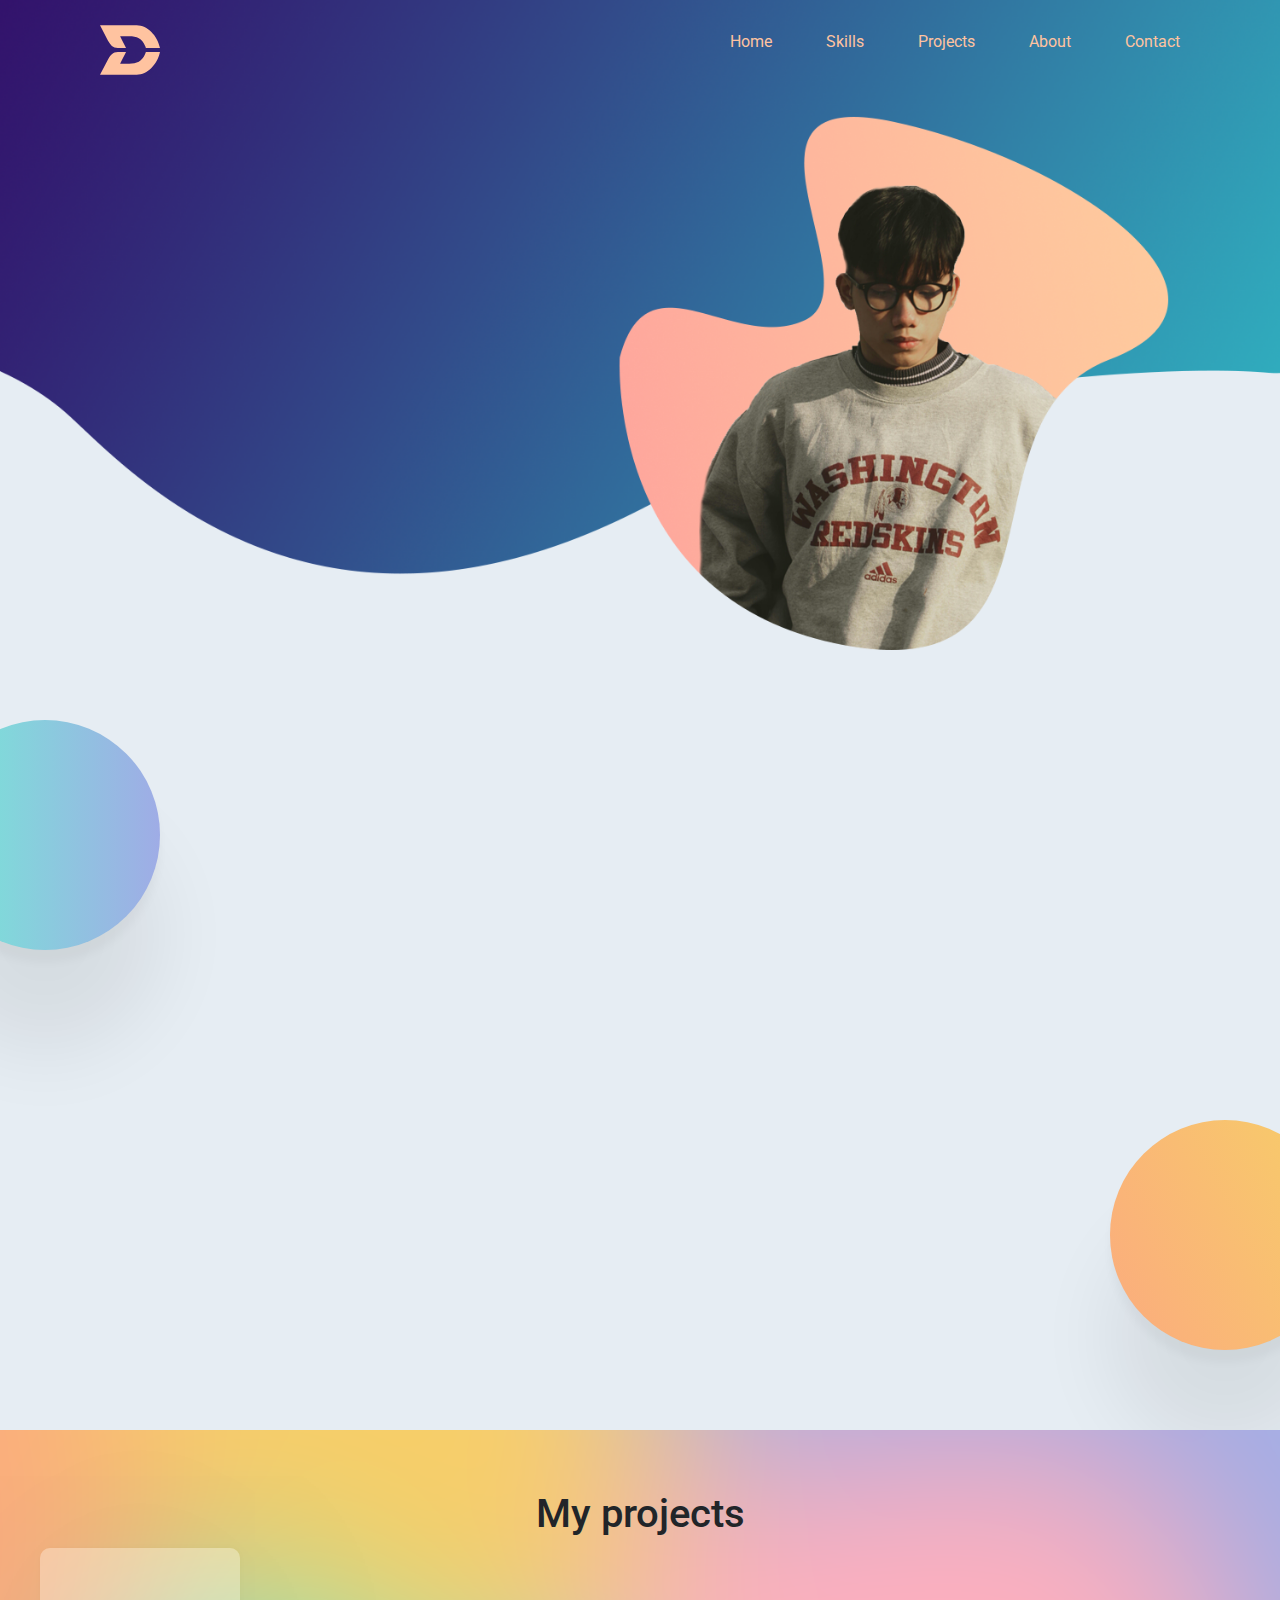
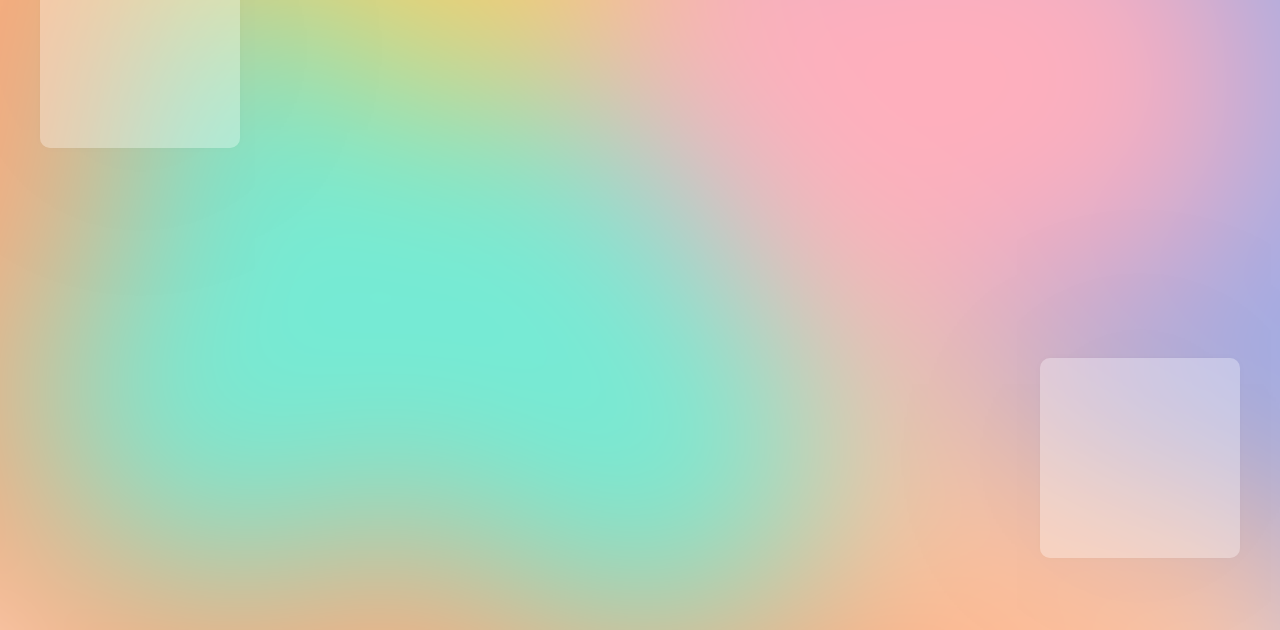
==== public/index.html @ a35df5ef "firebase" ====
<!DOCTYPE html>
<html lang="en">

<head>
    <meta charset="UTF-8">
    <meta http-equiv="X-UA-Compatible" content="IE=edge">
    <meta name="viewport" content="width=device-width, initial-scale=1.0">
    <title>Danhuynh Portfolio</title>
    <link rel="stylesheet" href="../CSS/index.css">
    <link rel="stylesheet" href="../CSS/svg.css">
    <link rel="stylesheet" href="https://maxcdn.bootstrapcdn.com/bootstrap/4.0.0/css/bootstrap.min.css"
        integrity="sha384-Gn5384xqQ1aoWXA+058RXPxPg6fy4IWvTNh0E263XmFcJlSAwiGgFAW/dAiS6JXm" crossorigin="anonymous">
    <link rel="preconnect" href="https://fonts.gstatic.com">
    <link href="https://fonts.googleapis.com/css2?family=Bai+Jamjuree&display=swap" rel="stylesheet">
    <link href="https://fonts.googleapis.com/css2?family=Goblin+One&display=swap" rel="stylesheet">
    <link href="https://fonts.googleapis.com/css2?family=Roboto&display=swap" rel="stylesheet">
</head>

<body>
    <header class="row">
        <div class="container row">
            <div class="intro col-6">
                <div class="logo">
                    <img src="../IMG/logo2.svg" alt=""> 
                    <!-- <span>ANH</span> -->
                </div>
                <div class="introduce">
                    <h1 class="anime-before">I am a front-end </h1><h1 class="anime-after">developer</h1>
                    <p>Lorem ipsum dolor sit amet consectetur adipisicing elit. Enim, culpa.</p>
                    <button>See more</button>
                    <div class="contact">
                        <a href="">
                            <img src="../IMG/twitter.svg" alt="fb">
                        </a>
                        <a href="">
                            <img src="../IMG/facebook.svg" alt="fb">
                        </a>
                        <a href="">
                            <img src="../IMG/linkedin.svg" alt="fb">
                        </a>
                        <a href="">
                            <img src="../IMG/instagram.svg" alt="fb">
                        </a>
                    </div>
                </div>
            </div>
            <div class="right-header col-6">
                <div class="menu">
                    <a href="">Home</a>
                    <a href="">Skills</a>
                    <a href="">Projects</a>
                    <a href="">About</a>
                    <a href="">Contact</a>
                </div>
            </div>
        </div>
    </header>
    <div class="content">
        <div class="container posi">
            <span class="circle1"></span>
            <span class="circle2"></span>
            <div class="skill-list row">
                <div class="img-left col-3">
                    <img src="../IMG/avt.jpeg" alt="">
                </div>
                <div class="skills-right progress1 col-9">
                    <!--  Item  -->
                    <div class="item item1">
                        <div class="skill" data-name="React Skill" data-percent="80%">
                            <svg viewBox="-10 -10 220 220">
                                <g fill="none" stroke-width="6" transform="translate(100,100)">
                                    <path d="M 0,-100 A 100,100 0 0,1 86.6,-50" stroke="url(#cl1)" />
                                    <path d="M 86.6,-50 A 100,100 0 0,1 86.6,50" stroke="url(#cl2)" />
                                    <path d="M 86.6,50 A 100,100 0 0,1 0,100" stroke="url(#cl3)" />
                                    <path d="M 0,100 A 100,100 0 0,1 -86.6,50" stroke="url(#cl4)" />
                                    <path d="M -86.6,50 A 100,100 0 0,1 -86.6,-50" stroke="url(#cl5)" />
                                    <path d="M -86.6,-50 A 100,100 0 0,1 0,-100" stroke="url(#cl6)" />
                                </g>
                            </svg>
                            <svg viewBox="-10 -10 220 220">
                                <path
                                    d="M200,100 C200,44.771525 155.228475,0 100,0 C44.771525,0 0,44.771525 0,100 C0,155.228475 44.771525,200 100,200 C155.228475,200 200,155.228475 200,100 Z"
                                    stroke-dashoffset="503"></path>
                            </svg>
                        </div>

                    </div>
                    <!--  Item  -->
                    <div class="item item2">
                        <div class="skill" data-name="CSS Skill" data-percent="100%">
                            <svg viewBox="-10 -10 220 220">
                                <g fill="none" stroke-width="6" transform="translate(100,100)">
                                    <path d="M 0,-100 A 100,100 0 0,1 86.6,-50" stroke="url(#cl1)" />
                                    <path d="M 86.6,-50 A 100,100 0 0,1 86.6,50" stroke="url(#cl2)" />
                                    <path d="M 86.6,50 A 100,100 0 0,1 0,100" stroke="url(#cl3)" />
                                    <path d="M 0,100 A 100,100 0 0,1 -86.6,50" stroke="url(#cl4)" />
                                    <path d="M -86.6,50 A 100,100 0 0,1 -86.6,-50" stroke="url(#cl5)" />
                                    <path d="M -86.6,-50 A 100,100 0 0,1 0,-100" stroke="url(#cl6)" />
                                </g>
                            </svg>
                            <svg viewBox="-10 -10 220 220">
                                <path
                                    d="M200,100 C200,44.771525 155.228475,0 100,0 C44.771525,0 0,44.771525 0,100 C0,155.228475 44.771525,200 100,200 C155.228475,200 200,155.228475 200,100 Z"
                                    stroke-dashoffset="629"></path>
                            </svg>
                        </div>

                    </div>



                    <div class="item item3">
                        <div class="skill" data-name="Javascript" data-percent="70%">
                            <svg viewBox="-10 -10 220 220">
                                <g fill="none" stroke-width="6" transform="translate(100,100)">
                                    <path d="M 0,-100 A 100,100 0 0,1 86.6,-50" stroke="url(#cl1)" />
                                    <path d="M 86.6,-50 A 100,100 0 0,1 86.6,50" stroke="url(#cl2)" />
                                    <path d="M 86.6,50 A 100,100 0 0,1 0,100" stroke="url(#cl3)" />
                                    <path d="M 0,100 A 100,100 0 0,1 -86.6,50" stroke="url(#cl4)" />
                                    <path d="M -86.6,50 A 100,100 0 0,1 -86.6,-50" stroke="url(#cl5)" />
                                    <path d="M -86.6,-50 A 100,100 0 0,1 0,-100" stroke="url(#cl6)" />
                                </g>
                            </svg>
                            <svg viewBox="-10 -10 220 220">
                                <path
                                    d="M200,100 C200,44.771525 155.228475,0 100,0 C44.771525,0 0,44.771525 0,100 C0,155.228475 44.771525,200 100,200 C155.228475,200 200,155.228475 200,100 Z"
                                    stroke-dashoffset="440"></path>
                            </svg>
                        </div>

                    </div>
                    <!--  Item  -->
                    <div class="item item4">
                        <div class="skill" data-name="HTML Skill" data-percent="100%">
                            <svg viewBox="-10 -10 220 220">
                                <g fill="none" stroke-width="6" transform="translate(100,100)">
                                    <path d="M 0,-100 A 100,100 0 0,1 86.6,-50" stroke="url(#cl1)" />
                                    <path d="M 86.6,-50 A 100,100 0 0,1 86.6,50" stroke="url(#cl2)" />
                                    <path d="M 86.6,50 A 100,100 0 0,1 0,100" stroke="url(#cl3)" />
                                    <path d="M 0,100 A 100,100 0 0,1 -86.6,50" stroke="url(#cl4)" />
                                    <path d="M -86.6,50 A 100,100 0 0,1 -86.6,-50" stroke="url(#cl5)" />
                                    <path d="M -86.6,-50 A 100,100 0 0,1 0,-100" stroke="url(#cl6)" />
                                </g>
                            </svg>
                            <svg viewBox="-10 -10 220 220">
                                <path
                                    d="M200,100 C200,44.771525 155.228475,0 100,0 C44.771525,0 0,44.771525 0,100 C0,155.228475 44.771525,200 100,200 C155.228475,200 200,155.228475 200,100 Z"
                                    stroke-dashoffset="629"></path>
                            </svg>
                        </div>

                    </div>

                    


            </div>
        </div>
    
        
        </div>
        <div class="projects">
            <h1>My projects</h1>
            <div class="row container projects-list">
                <span class="rect1"></span>
                <span class="rect2"></span>
                <div class="project-item col-4">
                    <div class="proitem">
                        <div class="project-img">
                            <img src="../IMG/todolist.svg" alt="">
                        </div>
                        <div class="infoproject">
                            <h2>Todolist app</h2>
                            <p>Lorem ipsum dolor sit amet.</p>
                            <button>Go to github</button>
                        </div>
                    </div>
                </div>
                <div class="project-item col-4">
                    <div class="proitem">
                        <div class="project-img">
                            <img src="../IMG/game.svg" alt="">
                        </div>
                        <div class="infoproject">
                            <h2>Pikachu game</h2>
                            <p>Lorem ipsum dolor sit amet.</p>
                            <button>Go to github</button>
                        </div>
                    </div>
                </div>
                <div class="project-item col-4">
                    <div class="proitem">
                        <div class="project-img">
                            <img src="../IMG/website.svg" alt="">
                        </div>
                        <div class="infoproject">
                            <h2>Bihama website</h2>
                            <p>Lorem ipsum dolor sit amet.</p>
                            <button>Go to github</button>
                        </div>
                    </div>
                </div>
            </div>
        </div>
    </div>
</body>

</html>


<!--  Defining Angle Gradient Colors  -->
<svg width="0" height="0">
    <defs>
        <linearGradient id="cl1" gradientUnits="objectBoundingBox" x1="0" y1="0" x2="1" y2="1">
            <stop stop-color="#ffafbd" />
            <stop offset="100%" stop-color="#ffc3a0" />
        </linearGradient>
        <linearGradient id="cl2" gradientUnits="objectBoundingBox" x1="0" y1="0" x2="0" y2="1">
            <stop stop-color="#ffc3a0" />
            <stop offset="100%" stop-color="#F7CE68" />
        </linearGradient>
        <linearGradient id="cl3" gradientUnits="objectBoundingBox" x1="1" y1="0" x2="0" y2="1">
            <stop stop-color="#F7CE68" />
            <stop offset="100%" stop-color="#FBAB7E" />
        </linearGradient>
        <linearGradient id="cl4" gradientUnits="objectBoundingBox" x1="1" y1="1" x2="0" y2="0">
            <stop stop-color="#FBAB7E" />
            <stop offset="100%" stop-color="#9FACE6" />
        </linearGradient>
        <linearGradient id="cl5" gradientUnits="objectBoundingBox" x1="0" y1="1" x2="0" y2="0">
            <stop stop-color="#9FACE6" />
            <stop offset="100%" stop-color="#74EBD5" />
        </linearGradient>
        <linearGradient id="cl6" gradientUnits="objectBoundingBox" x1="0" y1="1" x2="1" y2="0">
            <stop stop-color="#74EBD5" />
            <stop offset="100%" stop-color="#ffafbd" />
        </linearGradient>
    </defs>
</svg>
---- CSS/index.css ----
body {
    /* font-family: -apple-system, BlinkMacSystemFont, 'Segoe UI', 'Roboto', 'Oxygen',
    'Ubuntu', 'Cantarell', 'Fira Sans', 'Droid Sans', 'Helvetica Neue',
    sans-serif; */
    /* font-family: 'Mitr', sans-serif !important; */
    /* font-family: 'Bai Jamjuree', sans-serif !important; */
    font-family: 'Roboto', sans-serif !important;
    background:rgb(48 110 156 / 12%) !important;
}

* {
    box-sizing: border-box;
    padding: 0;
    margin: 0;
}

header {
    background-image: url("../IMG/myImg5.png");
    background-repeat: no-repeat;
    height: 800px;
    background-size: contain;
    margin: 0 !important;
}

.container {
    margin: 0 auto !important;
}

.logo {
    position: relative;
}

.logo span {
    position: absolute;
    bottom: -5px;
    color: #ffafbd;
    font-weight: 700;
    font-family: 'Goblin One', cursive;
    font-size: 24px;
}

.logo img {
    width: 60px;
}

.introduce {
    padding-top: 100px;
    padding-right: 60px !important;
}

.intro {
    padding-top: 20px;
    height: 100%;
    color: white
}

.anime-before{
    font-size: 60px;
    font-weight: 600;
    animation: fade-up .5s ease-in-out;
    animation-delay: .1s;
    animation-fill-mode: forwards;
    opacity: 0;
}

.anime-after{
    font-size: 60px;
    font-weight: 600;
    animation: fade-up .5s ease-in-out;
    animation-delay: .3s;
    animation-fill-mode: forwards;
    opacity: 0;
}

.intro p {
    color: #e8c496;
    animation: fade-up .5s ease-in-out;
    animation-delay: .4s;
    animation-fill-mode: forwards;
    opacity: 0;
}

.intro button {
    padding: 15px 70px;
    border: none;
    border-radius: 50px;
    background: linear-gradient(to right, #ffc3a0 0%, #ffafbd 100%);
    box-shadow:
  0 12.5px 10px rgba(0, 0, 0, 0.035),
  0 100px 80px rgba(0, 0, 0, 0.07)
;
    animation: fade-up .5s ease-in-out;
    animation-delay: .6s;
    animation-fill-mode: forwards;
    opacity: 0;
}

.contact {
    margin-top: 30px;
    margin-left: 10px
}

.contact img {
    width: 20px;
    opacity: .5;
    margin-right: 10px;
    animation: fade-up .5s ease-in-out;
    animation-delay: .7s;
    animation-fill-mode: forwards;
    opacity: 0;
}

.right-header {
    padding-top: 30px
}

.menu {
    text-align: right;
}

.menu a {
    color: #ffc3a0;
    margin-left: 50px
}

.menu a:hover {
    color: #ffe6d7;
}

/* content */
.content {
    padding: 20px 0px;
    height: 460px;
}

.posi {
    position: relative;
    height: inherit;
}

.circle1, .circle2, .skill-list, .img-left{
    box-shadow:
  0 12.5px 10px rgba(0, 0, 0, 0.035),
  0 100px 80px rgba(0, 0, 0, 0.07)
;

}


.circle1, .circle2 {
    position: absolute;
    width: 230px;
    height: 230px;
    /* background: #e6bf8a; */
    
    border-radius: 130px;
    z-index: -1;
    
}

.circle1 {
    /* background: #3179a173; */
    background-color: #74EBD5;
background-image: linear-gradient(90deg, #74EBD5 0%, #9FACE6 100%);

    left: -140px;
    top: -100px;
}

.circle2 {
    /* background: #e7c495c9; */
    background-color: #FBAB7E;
background-image: linear-gradient(62deg, #FBAB7E 0%, #F7CE68 100%);

    right: -130px;
    bottom: -70px;
}

.skill-list {
    height: inherit;
    border-radius: 10px;
    padding: 30px;
    background: rgba(255, 255, 255, 0.3);
    backdrop-filter: blur(1rem);
    animation: fade-up-long 1.2s ease-in-out;
    animation-fill-mode: forwards;
    opacity: 0;
}

.img-left {
    border-radius: 10px;
    padding: 0 !important;
    animation: fadeOpa .7s ease-in-out;
    animation-delay: .5s;
    animation-fill-mode: forwards;
    opacity: 0;
}

.img-left img{
    border-radius: 10px;
    width: 100%;
    height: 100%;
}

.item {
    text-align: center;
    position: relative;
}

.item::after {
    content: '';
    width: 0%;
    height: 100%;
    left: 0;
    position: absolute;
        box-shadow:
  0 0px 10.5px rgba(0, 0, 0, 0.036),
  0 0px 387px rgba(0, 0, 0, 0.06)
;
    background: rgba(255, 255, 255, 0.5);
    z-index: -1;
    border-radius: 10px;
    animation: openRight 1.2s ease-in-out;
    animation-fill-mode: forwards;
}

.item1::after {
    animation-delay: .6s;
}

.item2::after {
    animation-delay: .7s;
}

.item3::after {
    animation-delay: .9s;
}

.item4::after {
    animation-delay: 1s;
}

@keyframes openRight {
    from {
        width: 0;
    }
    to {
        width: 100%;
    }
}

@keyframes fadeOpa {
    from {
        opacity: 0;
    }
    to {
        opacity: 1;
    }
}

/* projects */
.projects {
    margin-top: 150px;
    padding-top: 60px;
    background-image: url("../IMG/background3.png");
    background-repeat: no-repeat;
    height: 800px;
    background-size: cover;
}

.projects h1 {
    text-align: center;
    margin-bottom: 40px
}

.projects-list {
    position: relative;
}

.rect1, .rect2 {
    position: absolute;
    width: 200px;
    height: 200px;
    border-radius: 10px;
    box-shadow:
    0 0px 10.5px rgba(0, 0, 0, 0.036),
    0 0px 387px rgba(0, 0, 0, 0.06)
  ;
  background: rgba(255, 255, 255, 0.3);

}

.rect1 {
    left: -30px;
    top: -30px;
    animation: move1 20s infinite;
    animation-timing-function: linear;
}

.rect2 {
    right: -30px;
    bottom: -30px;
    animation: move2 20s infinite;
    animation-timing-function: linear;
}

@keyframes fade-up {
    from {
        transform: translateY(40px);
        opacity: 0;
    }
    to {
        transform: translateY(0px);
        opacity: 1;
    }
}

@keyframes fade-up-long {
    0% {
        transform: translateY(80px);
        opacity: 0;
    }
    60% {
        transform: translateY(-20px);
        opacity: 0.8;
    }
    100% {
        transform: translateY(0px);
        opacity: 1;
    }
}

@keyframes move2 {
    0% {
        bottom: -30px
    }
    50% {
        bottom: 380px
    }
    100% {
        bottom: -30px
    }
}

@keyframes move1 {
    0% {
        top: -30px
    }
    50% {
        top: 380px
    }
    100% {
        top: -30px
    }
}

.project-item {
    padding: 10px
}

.proitem {
    background: rgba(255, 255, 255, 0.3);
    backdrop-filter: blur(0.5rem);
    padding: 50px 30px;
    box-shadow:
    0 2.8px 2.2px rgba(0, 0, 0, 0.001),
    0 6.7px 5.3px rgba(0, 0, 0, 0.003),
    0 12.5px 10px rgba(0, 0, 0, 0.007),
    0 22.3px 17.9px rgba(0, 0, 0, 0.014),
    0 41.8px 33.4px rgba(0, 0, 0, 0.028),
    0 100px 80px rgba(0, 0, 0, 0.07)
  ;
  
    border-radius: 10px;
    border-top: 1px solid #ffffff45;
    border-left: 1px solid #ffffff45;
    height: 530px;
    position: relative;
    transition: all 0.2s ease-in-out;
    animation: fade-up-long 1.2s ease-in-out;
    animation-fill-mode: forwards;
    opacity: 0;
}

/* .proitem:hover {
    transform: scale(1.05) !important;
} */

.proitem img {
    width: 80%;
}

.project-img {
    text-align: center;
    margin: 60px 0px;
}

.infoproject {
    position: absolute;
    top: 360px;
    right: 25px;
    left: 25px;
}

.infoproject h2 {
    color: rgb(97, 97, 97);
}

.infoproject p {
    opacity: .5;
}

.infoproject button {
    color: #fcd0d7;
    padding: 15px 0;
    border: none;
    border-radius: 50px;
    width: 100%;
    background: linear-gradient(to right, #40479b 0%, #3196b2 100%);
    box-shadow:
  0 12.5px 10px rgba(0, 0, 0, 0.035),
  0 100px 80px rgba(0, 0, 0, 0.07)
;
}


/* responsive */

@media (max-width: 19200px) and (min-width: 1751px) {
    header {
        height: 1080px !important;
    }

    .introduce {
        padding-top: 160px;
        padding-right: 30px !important;
    }

    .intro h1 {
        font-size: 70px;
    }

    .intro p {
        font-size: 20px;
    }
}

@media (max-width: 1750px) and (min-width: 1551px) {
    header {
        height: 970px !important;
    }
}

@media (max-width: 1550px) and (min-width: 1500px) {
    header {
        height: 900px;
    }
}
---- CSS/svg.css ----
@import url(https://fonts.googleapis.com/css?family=Lato:100,400);
 @keyframes load {
	 0% {
		 stroke-dashoffset: 0;
	}
}
 .progress1 {
	 position: relative;
	 display: grid;
     grid-template-columns: auto auto;
     row-gap: 20px;
     column-gap: 20px;
     padding: 0;
    padding-left: 20px !important;
}
 .skill {
	 display: inline-block;
	 position: relative;
	 text-align: center;
	 color: #93a2ac;
	 font-family: Lato;
	 font-weight: 100;
	 margin: 14px;
}
 .skill:before {
	 content: attr(data-name);
	 position: absolute;
	 width: 100%;
	 bottom: 3rem;
	 font-weight: 400;
}
 .skill:after {
	 content: attr(data-percent);
	 position: absolute;
	 width: 100%;
	 top: 3rem;
	 left: 0;
	 font-size: 2rem;
	 text-align: center;
}
 .progress1 svg {
	 width: 10rem;
	 height: 10rem;
}
 .progress1 svg:nth-child(2) {
	 position: absolute;
	 left: 0;
	 top: 0;
	 transform: rotate(-90deg);
}
 .progress1 svg:nth-child(2) path {
	 fill: none;
	 stroke-width: 25;
	 stroke-dasharray: 629;
	 stroke: #fff;
	 opacity: 0.9;
	 animation: load 3s;
}
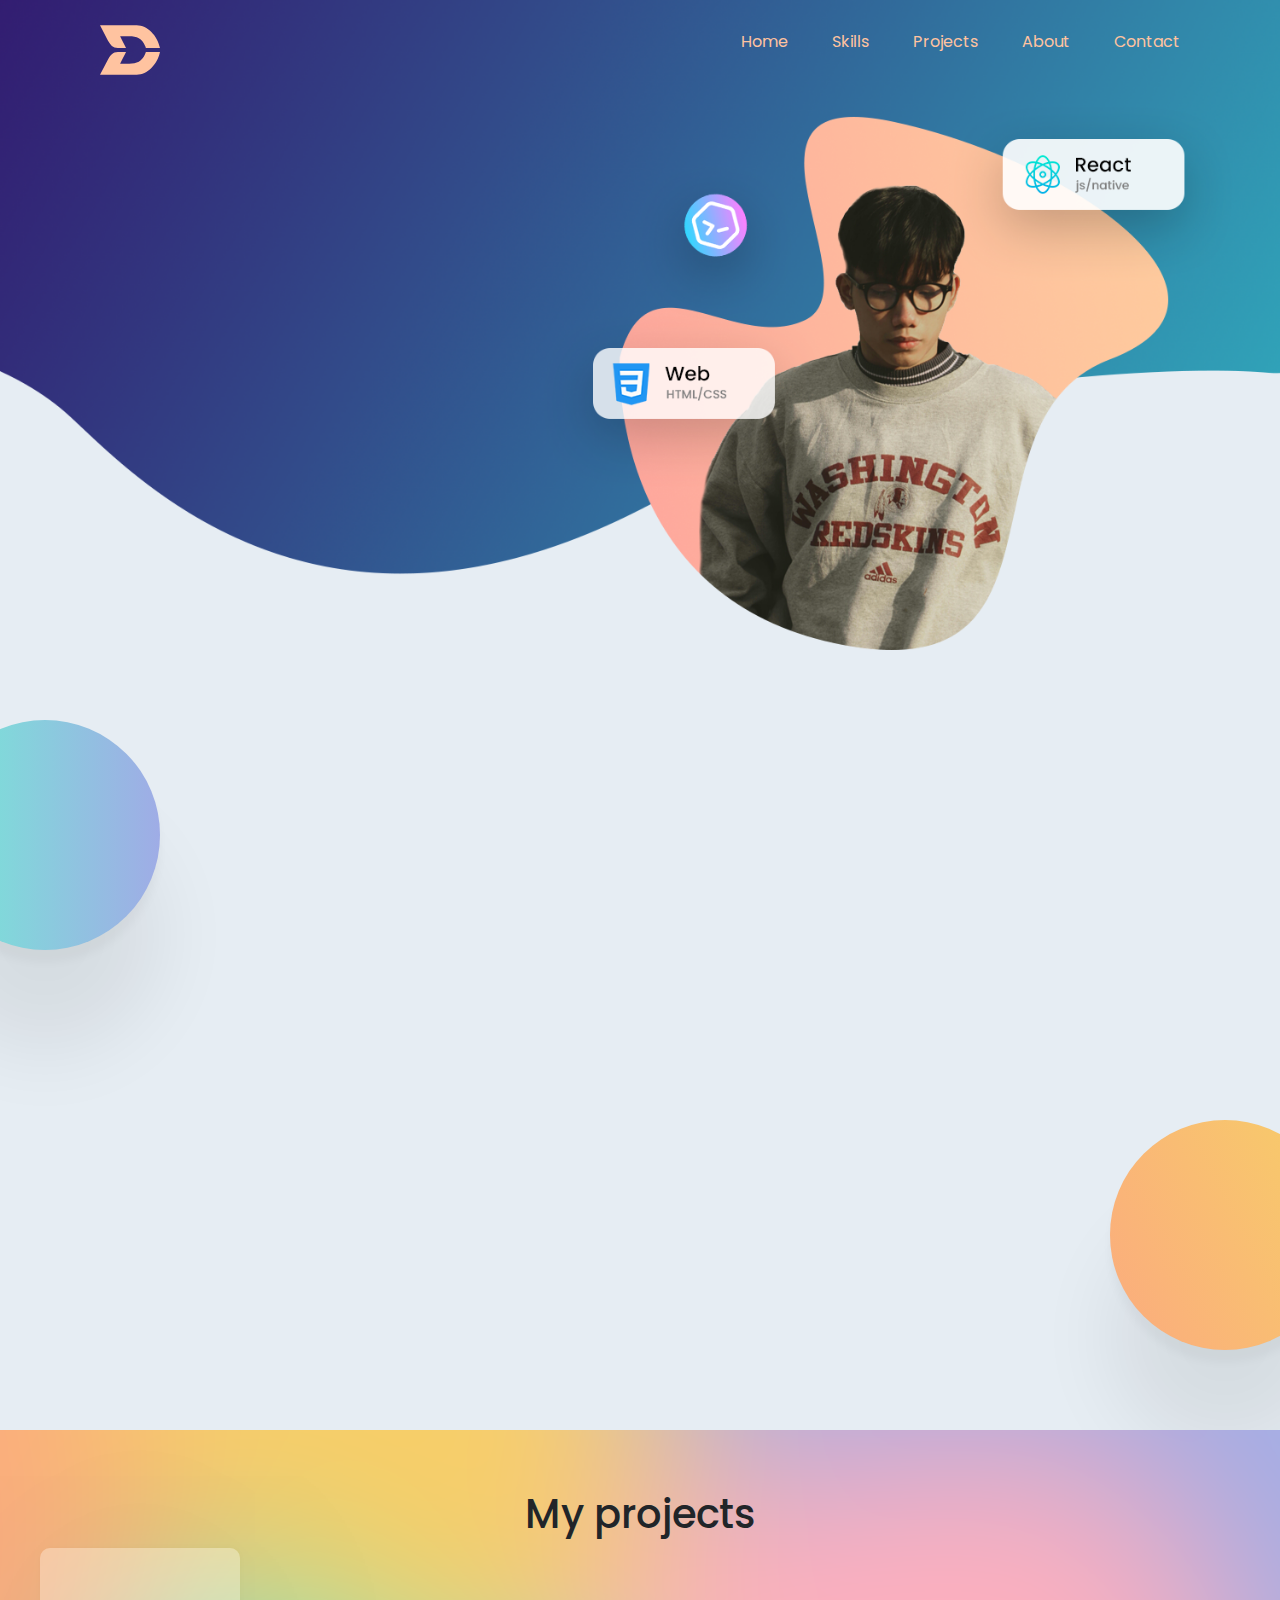
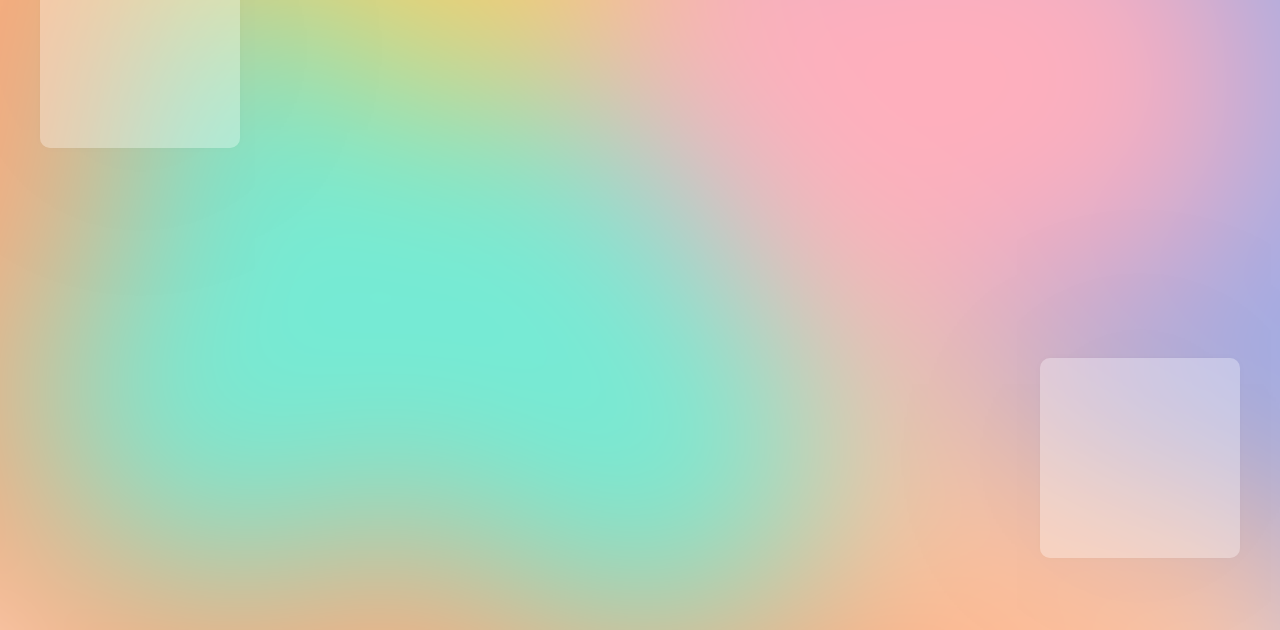
==== commit 4442edff: "change img background" ====
--- a/public/index.html
+++ b/public/index.html
@@ -6,14 +6,15 @@
     <meta http-equiv="X-UA-Compatible" content="IE=edge">
     <meta name="viewport" content="width=device-width, initial-scale=1.0">
     <title>Danhuynh Portfolio</title>
-    <link rel="stylesheet" href="../CSS/index.css">
-    <link rel="stylesheet" href="../CSS/svg.css">
+    <link rel="stylesheet" href="./CSS/index.css">
+    <link rel="stylesheet" href="./CSS/svg.css">
     <link rel="stylesheet" href="https://maxcdn.bootstrapcdn.com/bootstrap/4.0.0/css/bootstrap.min.css"
         integrity="sha384-Gn5384xqQ1aoWXA+058RXPxPg6fy4IWvTNh0E263XmFcJlSAwiGgFAW/dAiS6JXm" crossorigin="anonymous">
     <link rel="preconnect" href="https://fonts.gstatic.com">
     <link href="https://fonts.googleapis.com/css2?family=Bai+Jamjuree&display=swap" rel="stylesheet">
     <link href="https://fonts.googleapis.com/css2?family=Goblin+One&display=swap" rel="stylesheet">
     <link href="https://fonts.googleapis.com/css2?family=Roboto&display=swap" rel="stylesheet">
+    <link href="https://fonts.googleapis.com/css2?family=Poppins:wght@400;500;600&display=swap" rel="stylesheet">
 </head>
 
 <body>
@@ -21,25 +22,25 @@
         <div class="container row">
             <div class="intro col-6">
                 <div class="logo">
-                    <img src="../IMG/logo2.svg" alt=""> 
+                    <img src="./IMG/logo2.svg" alt=""> 
                     <!-- <span>ANH</span> -->
                 </div>
                 <div class="introduce">
-                    <h1 class="anime-before">I am a front-end </h1><h1 class="anime-after">developer</h1>
+                    <h1 class="anime-before">Hi, i'm Danh</h1><h1 class="anime-after">Huynh</h1>
                     <p>Lorem ipsum dolor sit amet consectetur adipisicing elit. Enim, culpa.</p>
                     <button>See more</button>
                     <div class="contact">
                         <a href="">
-                            <img src="../IMG/twitter.svg" alt="fb">
-                        </a>
-                        <a href="">
-                            <img src="../IMG/facebook.svg" alt="fb">
-                        </a>
-                        <a href="">
-                            <img src="../IMG/linkedin.svg" alt="fb">
-                        </a>
-                        <a href="">
-                            <img src="../IMG/instagram.svg" alt="fb">
+                            <img src="./IMG/twitter.svg" alt="fb">
+                        </a>
+                        <a href="">
+                            <img src="./IMG/facebook.svg" alt="fb">
+                        </a>
+                        <a href="">
+                            <img src="./IMG/linkedin.svg" alt="fb">
+                        </a>
+                        <a href="">
+                            <img src="./IMG/instagram.svg" alt="fb">
                         </a>
                     </div>
                 </div>
@@ -61,7 +62,7 @@
             <span class="circle2"></span>
             <div class="skill-list row">
                 <div class="img-left col-3">
-                    <img src="../IMG/avt.jpeg" alt="">
+                    <img src="./IMG/avt.jpeg" alt="">
                 </div>
                 <div class="skills-right progress1 col-9">
                     <!--  Item  -->
@@ -167,7 +168,7 @@
                 <div class="project-item col-4">
                     <div class="proitem">
                         <div class="project-img">
-                            <img src="../IMG/todolist.svg" alt="">
+                            <img src="./IMG/todolist.svg" alt="">
                         </div>
                         <div class="infoproject">
                             <h2>Todolist app</h2>
@@ -179,7 +180,7 @@
                 <div class="project-item col-4">
                     <div class="proitem">
                         <div class="project-img">
-                            <img src="../IMG/game.svg" alt="">
+                            <img src="./IMG/game.svg" alt="">
                         </div>
                         <div class="infoproject">
                             <h2>Pikachu game</h2>
@@ -191,7 +192,7 @@
                 <div class="project-item col-4">
                     <div class="proitem">
                         <div class="project-img">
-                            <img src="../IMG/website.svg" alt="">
+                            <img src="./IMG/website.svg" alt="">
                         </div>
                         <div class="infoproject">
                             <h2>Bihama website</h2>
--- a/public/CSS/index.css
+++ b/public/CSS/index.css
@@ -0,0 +1,460 @@
+body {
+    /* font-family: -apple-system, BlinkMacSystemFont, 'Segoe UI', 'Roboto', 'Oxygen',
+    'Ubuntu', 'Cantarell', 'Fira Sans', 'Droid Sans', 'Helvetica Neue',
+    sans-serif; */
+    /* font-family: 'Mitr', sans-serif !important; */
+    /* font-family: 'Bai Jamjuree', sans-serif !important; */
+    font-family: 'Poppins', sans-serif !important;
+    /* font-family: 'Roboto', sans-serif !important; */
+    background:rgb(48 110 156 / 12%) !important;
+}
+
+* {
+    box-sizing: border-box;
+    padding: 0;
+    margin: 0;
+}
+
+header {
+    background-image: url("../IMG/myImg6.png");
+    background-repeat: no-repeat;
+    height: 800px;
+    background-size: contain;
+    margin: 0 !important;
+}
+
+.container {
+    margin: 0 auto !important;
+}
+
+.logo {
+    position: relative;
+}
+
+.logo span {
+    position: absolute;
+    bottom: -5px;
+    color: #ffafbd;
+    font-weight: 700;
+    font-family: 'Goblin One', cursive;
+    font-size: 24px;
+}
+
+.logo img {
+    width: 60px;
+}
+
+.introduce {
+    padding-top: 100px;
+    padding-right: 60px !important;
+}
+
+.intro {
+    padding-top: 20px;
+    height: 100%;
+    color: white
+}
+
+.anime-before{
+    font-size: 60px;
+    font-weight: 600;
+    animation: fade-up .5s ease-in-out;
+    animation-delay: .1s;
+    animation-fill-mode: forwards;
+    opacity: 0;
+}
+
+.anime-after{
+    font-size: 60px;
+    font-weight: 600;
+    animation: fade-up .5s ease-in-out;
+    animation-delay: .3s;
+    animation-fill-mode: forwards;
+    opacity: 0;
+}
+
+.intro p {
+    color: #e8c496;
+    animation: fade-up .5s ease-in-out;
+    animation-delay: .4s;
+    animation-fill-mode: forwards;
+    opacity: 0;
+}
+
+.intro button {
+    padding: 15px 70px;
+    border: none;
+    border-radius: 50px;
+    background: linear-gradient(to right, #ffc3a0 0%, #ffafbd 100%);
+    box-shadow:
+  0 12.5px 10px rgba(0, 0, 0, 0.035),
+  0 100px 80px rgba(0, 0, 0, 0.07)
+;
+    animation: fade-up .5s ease-in-out;
+    animation-delay: .6s;
+    animation-fill-mode: forwards;
+    opacity: 0;
+}
+
+.contact {
+    margin-top: 30px;
+    margin-left: 10px
+}
+
+.contact img {
+    width: 20px;
+    opacity: .5;
+    margin-right: 10px;
+    animation: fade-up .5s ease-in-out;
+    animation-delay: .7s;
+    animation-fill-mode: forwards;
+    opacity: 0;
+}
+
+.right-header {
+    padding-top: 30px
+}
+
+.menu {
+    text-align: right;
+}
+
+.menu a {
+    color: #ffc3a0;
+    margin-left: 40px
+}
+
+.menu a:hover {
+    color: #ffe6d7;
+}
+
+/* content */
+.content {
+    padding: 20px 0px;
+    height: 460px;
+}
+
+.posi {
+    position: relative;
+    height: inherit;
+}
+
+.circle1, .circle2, .skill-list, .img-left{
+    box-shadow:
+  0 12.5px 10px rgba(0, 0, 0, 0.035),
+  0 100px 80px rgba(0, 0, 0, 0.07)
+;
+
+}
+
+
+.circle1, .circle2 {
+    position: absolute;
+    width: 230px;
+    height: 230px;
+    /* background: #e6bf8a; */
+    
+    border-radius: 130px;
+    z-index: -1;
+    
+}
+
+.circle1 {
+    /* background: #3179a173; */
+    background-color: #74EBD5;
+background-image: linear-gradient(90deg, #74EBD5 0%, #9FACE6 100%);
+
+    left: -140px;
+    top: -100px;
+}
+
+.circle2 {
+    /* background: #e7c495c9; */
+    background-color: #FBAB7E;
+background-image: linear-gradient(62deg, #FBAB7E 0%, #F7CE68 100%);
+
+    right: -130px;
+    bottom: -70px;
+}
+
+.skill-list {
+    height: inherit;
+    border-radius: 10px;
+    padding: 30px;
+    background: rgba(255, 255, 255, 0.3);
+    backdrop-filter: blur(1rem);
+    animation: fade-up-long 1.2s ease-in-out;
+    animation-fill-mode: forwards;
+    opacity: 0;
+}
+
+.img-left {
+    border-radius: 10px;
+    padding: 0 !important;
+    animation: fadeOpa .7s ease-in-out;
+    animation-delay: .5s;
+    animation-fill-mode: forwards;
+    opacity: 0;
+}
+
+.img-left img{
+    border-radius: 10px;
+    width: 100%;
+    height: 100%;
+}
+
+.item {
+    text-align: center;
+    position: relative;
+}
+
+.item::after {
+    content: '';
+    width: 0%;
+    height: 100%;
+    left: 0;
+    position: absolute;
+        box-shadow:
+  0 0px 10.5px rgba(0, 0, 0, 0.036),
+  0 0px 387px rgba(0, 0, 0, 0.06)
+;
+    background: rgba(255, 255, 255, 0.5);
+    z-index: -1;
+    border-radius: 10px;
+    animation: openRight 1.2s ease-in-out;
+    animation-fill-mode: forwards;
+}
+
+.item1::after {
+    animation-delay: .6s;
+}
+
+.item2::after {
+    animation-delay: .7s;
+}
+
+.item3::after {
+    animation-delay: .9s;
+}
+
+.item4::after {
+    animation-delay: 1s;
+}
+
+@keyframes openRight {
+    from {
+        width: 0;
+    }
+    to {
+        width: 100%;
+    }
+}
+
+@keyframes fadeOpa {
+    from {
+        opacity: 0;
+    }
+    to {
+        opacity: 1;
+    }
+}
+
+/* projects */
+.projects {
+    margin-top: 150px;
+    padding-top: 60px;
+    background-image: url("../IMG/background3.png");
+    background-repeat: no-repeat;
+    height: 800px;
+    background-size: cover;
+}
+
+.projects h1 {
+    text-align: center;
+    margin-bottom: 40px
+}
+
+.projects-list {
+    position: relative;
+}
+
+.rect1, .rect2 {
+    position: absolute;
+    width: 200px;
+    height: 200px;
+    border-radius: 10px;
+    box-shadow:
+    0 0px 10.5px rgba(0, 0, 0, 0.036),
+    0 0px 387px rgba(0, 0, 0, 0.06)
+  ;
+  background: rgba(255, 255, 255, 0.3);
+
+}
+
+.rect1 {
+    left: -30px;
+    top: -30px;
+    animation: move1 20s infinite;
+    animation-timing-function: linear;
+}
+
+.rect2 {
+    right: -30px;
+    bottom: -30px;
+    animation: move2 20s infinite;
+    animation-timing-function: linear;
+}
+
+@keyframes fade-up {
+    from {
+        transform: translateY(40px);
+        opacity: 0;
+    }
+    to {
+        transform: translateY(0px);
+        opacity: 1;
+    }
+}
+
+@keyframes fade-up-long {
+    0% {
+        transform: translateY(80px);
+        opacity: 0;
+    }
+    60% {
+        transform: translateY(-20px);
+        opacity: 0.8;
+    }
+    100% {
+        transform: translateY(0px);
+        opacity: 1;
+    }
+}
+
+@keyframes move2 {
+    0% {
+        bottom: -30px
+    }
+    50% {
+        bottom: 380px
+    }
+    100% {
+        bottom: -30px
+    }
+}
+
+@keyframes move1 {
+    0% {
+        top: -30px
+    }
+    50% {
+        top: 380px
+    }
+    100% {
+        top: -30px
+    }
+}
+
+.project-item {
+    padding: 10px
+}
+
+.proitem {
+    background: rgba(255, 255, 255, 0.3);
+    backdrop-filter: blur(0.5rem);
+    padding: 50px 30px;
+    box-shadow:
+    0 2.8px 2.2px rgba(0, 0, 0, 0.001),
+    0 6.7px 5.3px rgba(0, 0, 0, 0.003),
+    0 12.5px 10px rgba(0, 0, 0, 0.007),
+    0 22.3px 17.9px rgba(0, 0, 0, 0.014),
+    0 41.8px 33.4px rgba(0, 0, 0, 0.028),
+    0 100px 80px rgba(0, 0, 0, 0.07)
+  ;
+  
+    border-radius: 10px;
+    border-top: 1px solid #ffffff45;
+    border-left: 1px solid #ffffff45;
+    height: 530px;
+    position: relative;
+    transition: all 0.2s ease-in-out;
+    animation: fade-up-long 1.2s ease-in-out;
+    animation-fill-mode: forwards;
+    opacity: 0;
+}
+
+/* .proitem:hover {
+    transform: scale(1.05) !important;
+} */
+
+.proitem img {
+    width: 80%;
+}
+
+.project-img {
+    text-align: center;
+    margin: 60px 0px;
+}
+
+.infoproject {
+    position: absolute;
+    top: 360px;
+    right: 25px;
+    left: 25px;
+}
+
+.infoproject h2 {
+    color: rgb(97, 97, 97);
+}
+
+.infoproject p {
+    opacity: .5;
+}
+
+.infoproject button {
+    color: #fcd0d7;
+    padding: 15px 0;
+    border: none;
+    border-radius: 50px;
+    width: 100%;
+    background: linear-gradient(to right, #40479b 0%, #3196b2 100%);
+    box-shadow:
+  0 12.5px 10px rgba(0, 0, 0, 0.035),
+  0 100px 80px rgba(0, 0, 0, 0.07)
+;
+}
+
+
+/* responsive */
+
+@media (max-width: 19200px) and (min-width: 1751px) {
+    header {
+        height: 1080px !important;
+    }
+
+    .introduce {
+        padding-top: 160px;
+        padding-right: 30px !important;
+    }
+
+    .intro h1 {
+        font-size: 70px;
+    }
+
+    .intro p {
+        font-size: 20px;
+    }
+}
+
+@media (max-width: 1750px) and (min-width: 1551px) {
+    header {
+        height: 970px !important;
+    }
+}
+
+@media (max-width: 1550px) and (min-width: 1500px) {
+    header {
+        height: 900px;
+    }
+}
+
--- a/public/CSS/svg.css
+++ b/public/CSS/svg.css
@@ -0,0 +1,59 @@
+@import url(https://fonts.googleapis.com/css?family=Lato:100,400);
+ @keyframes load {
+	 0% {
+		 stroke-dashoffset: 0;
+	}
+}
+ .progress1 {
+	 position: relative;
+	 display: grid;
+     grid-template-columns: auto auto;
+     row-gap: 20px;
+     column-gap: 20px;
+     padding: 0;
+    padding-left: 20px !important;
+}
+ .skill {
+	 display: inline-block;
+	 position: relative;
+	 text-align: center;
+	 color: #93a2ac;
+	 font-family: Lato;
+	 font-weight: 100;
+	 margin: 14px;
+}
+ .skill:before {
+	 content: attr(data-name);
+	 position: absolute;
+	 width: 100%;
+	 bottom: 3rem;
+	 font-weight: 400;
+}
+ .skill:after {
+	 content: attr(data-percent);
+	 position: absolute;
+	 width: 100%;
+	 top: 3rem;
+	 left: 0;
+	 font-size: 2rem;
+	 text-align: center;
+}
+ .progress1 svg {
+	 width: 10rem;
+	 height: 10rem;
+}
+ .progress1 svg:nth-child(2) {
+	 position: absolute;
+	 left: 0;
+	 top: 0;
+	 transform: rotate(-90deg);
+}
+ .progress1 svg:nth-child(2) path {
+	 fill: none;
+	 stroke-width: 25;
+	 stroke-dasharray: 629;
+	 stroke: #fff;
+	 opacity: 0.9;
+	 animation: load 3s;
+}
+ 
